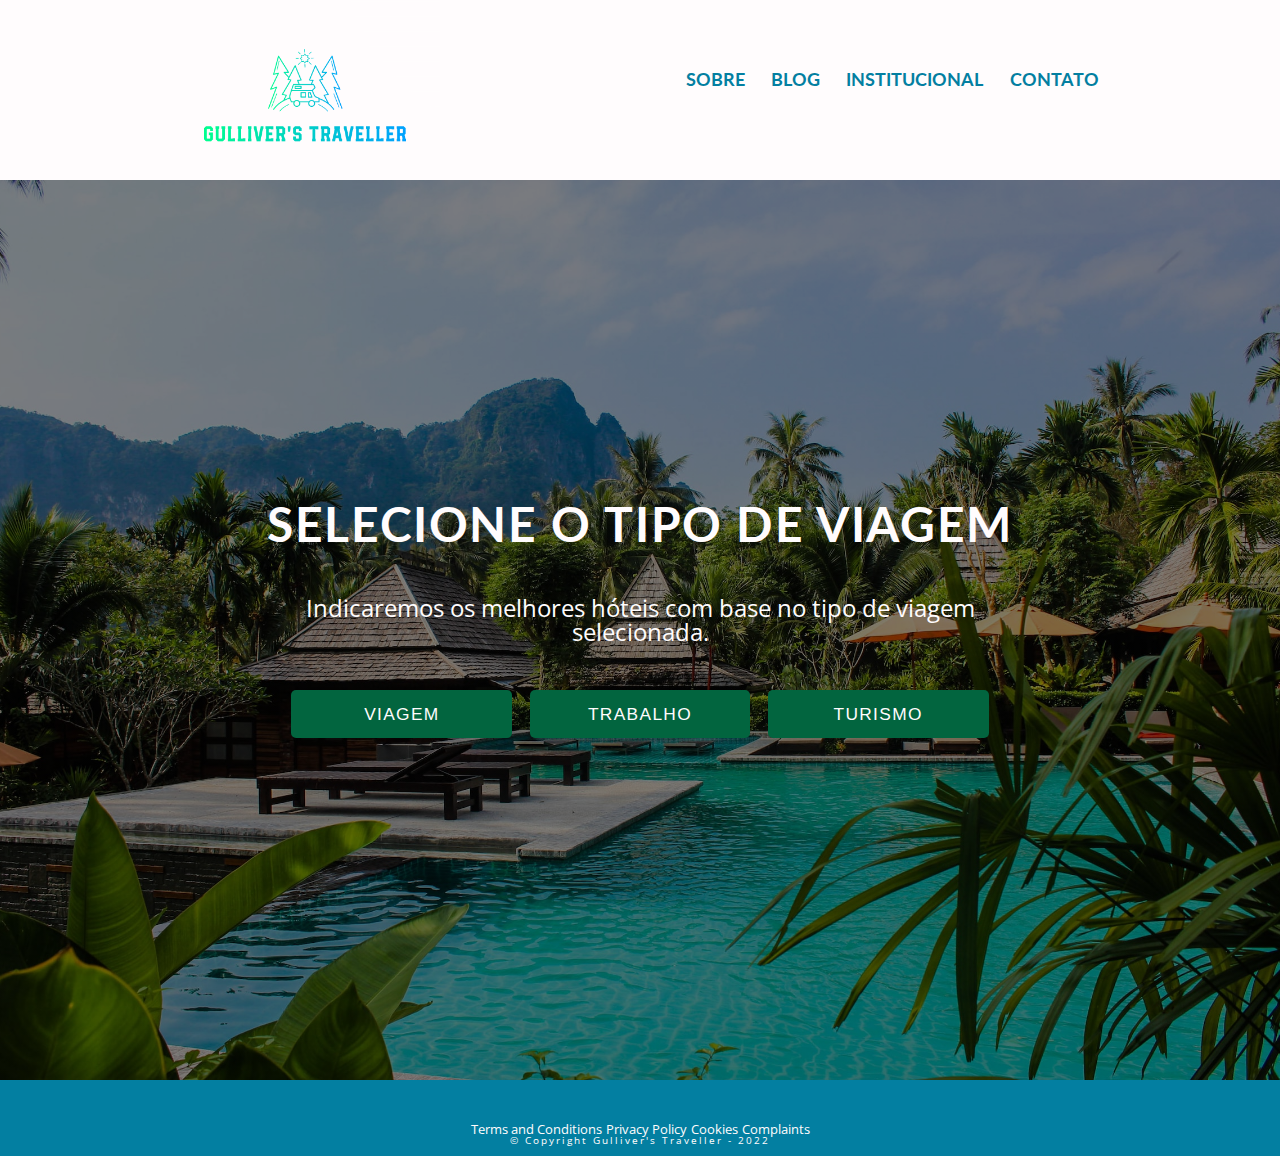
==== index.html @ 8931349a "Outras mudancas no contraste de todas as paginas" ====
<!DOCTYPE html>
<html>
    <head>
        <meta charset="utf-8">
        <meta name="viewport" content="width=device-width initial-scale=1.0">
        <title>Gulliver's Traveller | Hospedagens</title>
        <link href="https://fonts.googleapis.com/css2?family=Montserrat:wght@300;400;700&family=Open+Sans:wght@300;400;700&display=swap" rel="stylesheet">
        <link href="css/reset.css" rel="stylesheet">
        <link href="css/style.css" rel="stylesheet">
    </head>
    
    <body>
        <header class="header container">
            <img src="images/logo.png" alt="Logo do Gulliver's Traveller" class="header_logo">
            <nav class="header_nav">
                <ul>
                    <li class="header_link"><a href="#">Sobre</a></li>
                    <li class="header_link"><a href="#">Blog</a></li>
                    <li class="header_link"><a href="#">Institucional</a></li>
                    <li class="header_link"><a href="#">Contato</a></li>
                </ul>
            </nav>
        </header>

        <main class="principal">
            <section class="travel">
                <h1>Selecione o tipo de viagem</h1>
                <p>Indicaremos os melhores hóteis com base no tipo de viagem selecionada.</p>
                <div class="travel_type">
                    <button><a href="level_two_pages/viagem.html">Viagem</a></button>
                    <button><a href="level_two_pages/trabalho.html">Trabalho</a></button>
                    <button><a href="level_two_pages/turismo.html">Turismo</a></button>
                </div>
            </section>
        </main>

        <footer class="footer">
            <div>
                <a href="#">Terms and Conditions</a>
                <a href="#">Privacy Policy</a>
                <a href="#">Cookies</a>
                <a href="#">Complaints</a>
            </div>
            <p>© Copyright Gulliver's Traveller - 2022</p>
        </footer>

        <div vw class="enabled">
            <div vw-access-button class="active"></div>
            <div vw-plugin-wrapper>
              <div class="vw-plugin-top-wrapper"></div>
            </div>
        </div>
        <script src="https://vlibras.gov.br/app/vlibras-plugin.js"></script>
        <script>new window.VLibras.Widget('https://vlibras.gov.br/app');</script>
        
    </body>
</html>
---- css/style.css ----
@import url('https://fonts.googleapis.com/css2?family=Lato:wght@300&amp;family=Open+Sans+Condensed:wght@300&amp;display=swap');

/*chamar a variavel por var(--nomeVariavel)*/
:root {  
    --branco: #fffcfd;
    --azul: #037FA1;
    --azul-celeste: #0aadf4;
    --verde-agua: #05d0c8; 
    --verde: #05f69a;
    --turquesa: #35d7d5; 
    --amarelo: #E3AD1C;
    --chumbo: rgb(20, 20, 20);
    --verde-contraste: #02653F;
}

body {
    font-family: 'Open Sans', sans-serif;
    background-color: var(--branco);
    width: 100%;
    height: 100vh;

}

.container {
    padding-right: 6%;
    padding-left: 6%;
}

/**------------- HEADER -------------**/
.header {
    color: var(--branco);

    width: 100%;
    height: 20vh;

    box-sizing: border-box;

    display: flex;
    flex-direction: column;
    align-items: center;

    padding-top: 0.5em;
    padding-bottom: 0.5em;
}

.header_logo {
    margin-bottom: 0.5rem;
    max-height: 20vh;
}

.header_nav {
    font-weight: bold;
    text-align: center;
    text-transform: uppercase;
    font-family: 'Lato', sans-serif;
}

.header_link {
    color: var(--azul);
    font-size: 1.1rem;

    display: inline-block;

    margin-right: .7rem;
    margin-bottom: 1.25rem;
    margin-left: .7rem;
}

.header_link:hover {
    color: var(--verde-agua);
    font-weight: bolder;
    transition: 0.5s;
}

/**------------- MAIN -------------**/

.principal {  
    align-items: center;
    background-image: linear-gradient(rgba(0,0,0,0.50),rgba(0,0,0,0.50)), url(../images/imagem-1.jpg);
    background-position: center;
    background-size: cover;
    display: flex;
    justify-content: space-around;
    width: 100%;
    height: 100vh;
}


.principal .travel {
    color: var(--branco);
	text-align: center;
    width: 60%;
}

.travel h1 {
    font-family: 'Lato', sans-serif;
    font-size: 3em;
    font-weight: bold;
    letter-spacing: 0.1rem;
    text-transform: uppercase;
    padding-bottom: 0.5em;
}

.travel p {
    color: var(--branco);
    font-size: 1.5em;
    padding: 1em;
    text-align: center;
}

.travel_type {
    padding: 1em;
}

.travel button {
    border: none;
    background-color: var(--verde-contraste);
    border-radius: 5px;
    cursor: pointer;
    letter-spacing: 0.1em;
    text-transform: capitalize;
    margin: 0.5em;
    padding: 1em;
    width: 30%;
}

.travel button:hover{
    background-color: var(--azul);
    letter-spacing: 0.2em;
    font-weight: bold;
    transition: 0.6s;
}

.travel button a {  
    color: var(--branco);
    font-size: 1.3em;
    text-transform: uppercase;
}

/***------------- FOOTER -------------**/
.footer {
    align-items: center;
    background-color: var(--azul);
    display: flex;
    flex-direction: column;
    height: 4px;
    justify-content: space-around;
    padding-bottom: 2em;
    padding-top: 2.5em;
}
  
.footer a {
    width: 100%;
    text-decoration: none;
    color: var(--branco);
    font-size: 0.8em;
  }
  
  .footer a:hover{
    font-weight: bold;
    text-decoration: underline;
    text-transform: uppercase;
    transition: 0.4s;
  }
  
  .footer p {
    color: var(--branco);
    font-size: 0.6em;
    letter-spacing: 2px;
  }
    
  .footer h3 {
    font-size: 1.8em;
    margin-bottom: 0.5em;
  }


/***------------- MEDIA -------------**/

@media screen and (min-width: 1024px) {
    .container {
        padding-left: calc((100% - 940px)/2);
        padding-right: calc((100% - 940px)/2);
    }
}

@media screen and (min-width: 1024px) {
    .header {
        border: none;
        flex-direction: row;
        justify-content: space-between;
    }
}

@media screen and (min-width: 1024px) {
    .header {
        border: none;
        flex-direction: row;
        justify-content: space-between;
    }
}

@media (min-height: 1024px) {
    .header {
        position: sticky;
    }
  }
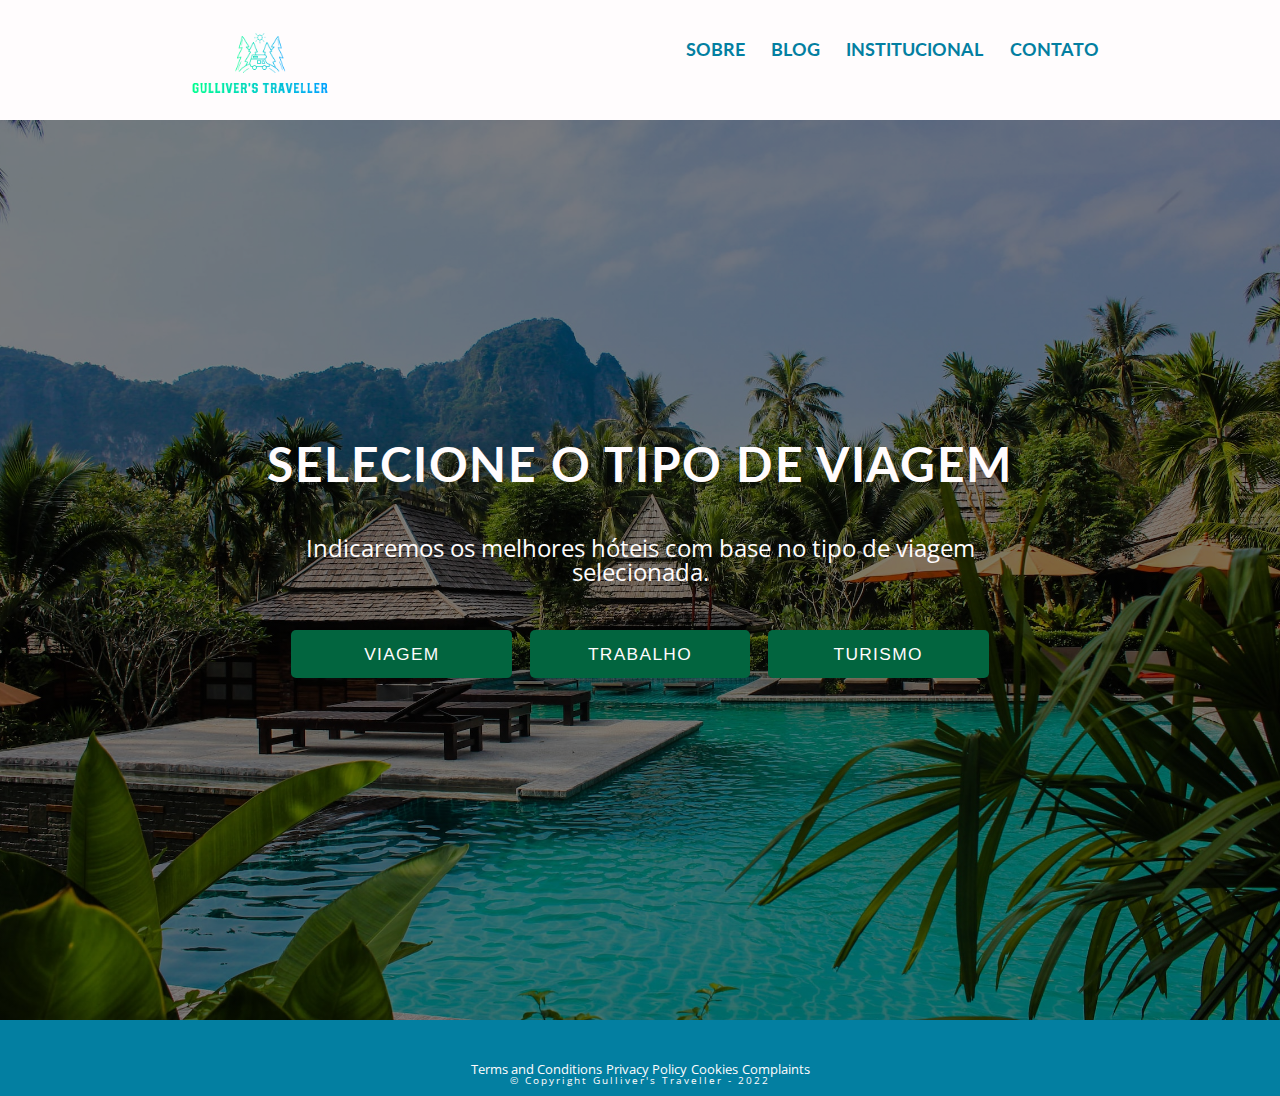
==== commit 1891db53: "Minor changes" ====
--- a/index.html
+++ b/index.html
@@ -6,12 +6,13 @@
         <title>Gulliver's Traveller | Hospedagens</title>
         <link href="https://fonts.googleapis.com/css2?family=Montserrat:wght@300;400;700&family=Open+Sans:wght@300;400;700&display=swap" rel="stylesheet">
         <link href="css/reset.css" rel="stylesheet">
-        <link href="css/style.css" rel="stylesheet">
+        <link href="css/index.css" rel="stylesheet">
     </head>
     
     <body>
+
         <header class="header container">
-            <img src="images/logo.png" alt="Logo do Gulliver's Traveller" class="header_logo">
+            <img src="images/logo-sem-fundo.png" alt="Logo do Gulliver's Traveller" class="header_logo">
             <nav class="header_nav">
                 <ul>
                     <li class="header_link"><a href="#">Sobre</a></li>
@@ -23,6 +24,7 @@
         </header>
 
         <main class="principal">
+
             <section class="travel">
                 <h1>Selecione o tipo de viagem</h1>
                 <p>Indicaremos os melhores hóteis com base no tipo de viagem selecionada.</p>
--- a/css/index.css
+++ b/css/index.css
@@ -0,0 +1,203 @@
+@import url('https://fonts.googleapis.com/css2?family=Lato:wght@300&amp;family=Open+Sans+Condensed:wght@300&amp;display=swap');
+
+/*chamar a variavel por var(--nomeVariavel)*/
+:root {  
+    --branco: #fffcfd;
+    --azul: #037FA1;
+    --azul-celeste: #0aadf4;
+    --verde-agua: #05d0c8; 
+    --verde: #05f69a;
+    --turquesa: #35d7d5; 
+    --amarelo: #E3AD1C;
+    --chumbo: rgb(20, 20, 20);
+    --verde-contraste: #02653F;
+}
+
+.container {
+    padding-right: 6%;
+    padding-left: 6%;
+}
+
+body {
+    font-family: 'Open Sans', sans-serif;
+    background-color: var(--branco);
+    width: 100%;
+    height: 100vh;
+
+}
+
+/**------------- HEADER -------------**/
+.header {
+    align-items: center;
+    color: var(--branco);
+    box-sizing: border-box;
+    display: flex;
+    flex-direction: column;
+    height: 120px;
+    padding-top: 0.5em;
+    padding-bottom: 0.5em;
+    width: 100%;
+}
+
+.header_logo {
+    margin-bottom: 0.5rem;
+    max-height: 120px;
+}
+
+.header_nav {
+    font-weight: bold;
+    text-align: center;
+    text-transform: uppercase;
+    font-family: 'Lato', sans-serif;
+}
+
+.header_link {
+    color: var(--azul);
+    font-size: 1.1rem;
+
+    display: inline-block;
+
+    margin-right: .7rem;
+    margin-bottom: 1.25rem;
+    margin-left: .7rem;
+}
+
+.header_link:hover {
+    color: var(--verde-agua);
+    font-weight: bolder;
+    transition: 0.5s;
+}
+
+/**------------- MAIN -------------**/
+
+.principal {  
+    align-items: center;
+    background-image: linear-gradient(rgba(0,0,0,0.50),rgba(0,0,0,0.50)), url(../images/imagem-1.jpg);
+    background-position: center;
+    background-size: cover;
+    display: flex;
+    justify-content: space-around;
+    width: 100%;
+    height: 100vh;
+}
+
+
+.principal .travel {
+    color: var(--branco);
+	text-align: center;
+    width: 60%;
+}
+
+.travel h1 {
+    font-family: 'Lato', sans-serif;
+    font-size: 3em;
+    font-weight: bold;
+    letter-spacing: 0.1rem;
+    text-transform: uppercase;
+    padding-bottom: 0.5em;
+}
+
+.travel p {
+    color: var(--branco);
+    font-size: 1.5em;
+    padding: 1em;
+    text-align: center;
+}
+
+.travel_type {
+    padding: 1em;
+}
+
+.travel button {
+    border: none;
+    background-color: var(--verde-contraste);
+    border-radius: 5px;
+    cursor: pointer;
+    letter-spacing: 0.1em;
+    text-transform: capitalize;
+    margin: 0.5em;
+    padding: 1em;
+    width: 30%;
+}
+
+.travel button:hover{
+    background-color: var(--azul);
+    letter-spacing: 0.2em;
+    font-weight: bold;
+    transition: 0.6s;
+}
+
+.travel button a {  
+    color: var(--branco);
+    font-size: 1.3em;
+    text-transform: uppercase;
+}
+
+/***------------- FOOTER -------------**/
+.footer {
+    align-items: center;
+    background-color: var(--azul);
+    display: flex;
+    flex-direction: column;
+    height: 4px;
+    justify-content: space-around;
+    padding-bottom: 2em;
+    padding-top: 2.5em;
+}
+  
+.footer a {
+    width: 100%;
+    text-decoration: none;
+    color: var(--branco);
+    font-size: 0.8em;
+  }
+  
+  .footer a:hover{
+    font-weight: bold;
+    text-decoration: underline;
+    text-transform: uppercase;
+    transition: 0.4s;
+  }
+  
+  .footer p {
+    color: var(--branco);
+    font-size: 0.6em;
+    letter-spacing: 2px;
+  }
+    
+  .footer h3 {
+    font-size: 1.8em;
+    margin-bottom: 0.5em;
+  }
+
+
+/***------------- MEDIA -------------**/
+
+@media screen and (min-width: 1024px) {
+    .container {
+        padding-left: calc((100% - 940px)/2);
+        padding-right: calc((100% - 940px)/2);
+    }
+}
+
+@media screen and (min-width: 1024px) {
+    .header {
+        border: none;
+        flex-direction: row;
+        justify-content: space-between;
+    }
+}
+
+@media screen and (min-width: 1024px) {
+    .header {
+        border: none;
+        flex-direction: row;
+        justify-content: space-between;
+    }
+}
+
+@media (min-height: 1024px) {
+    .header {
+        position: sticky;
+    }
+  }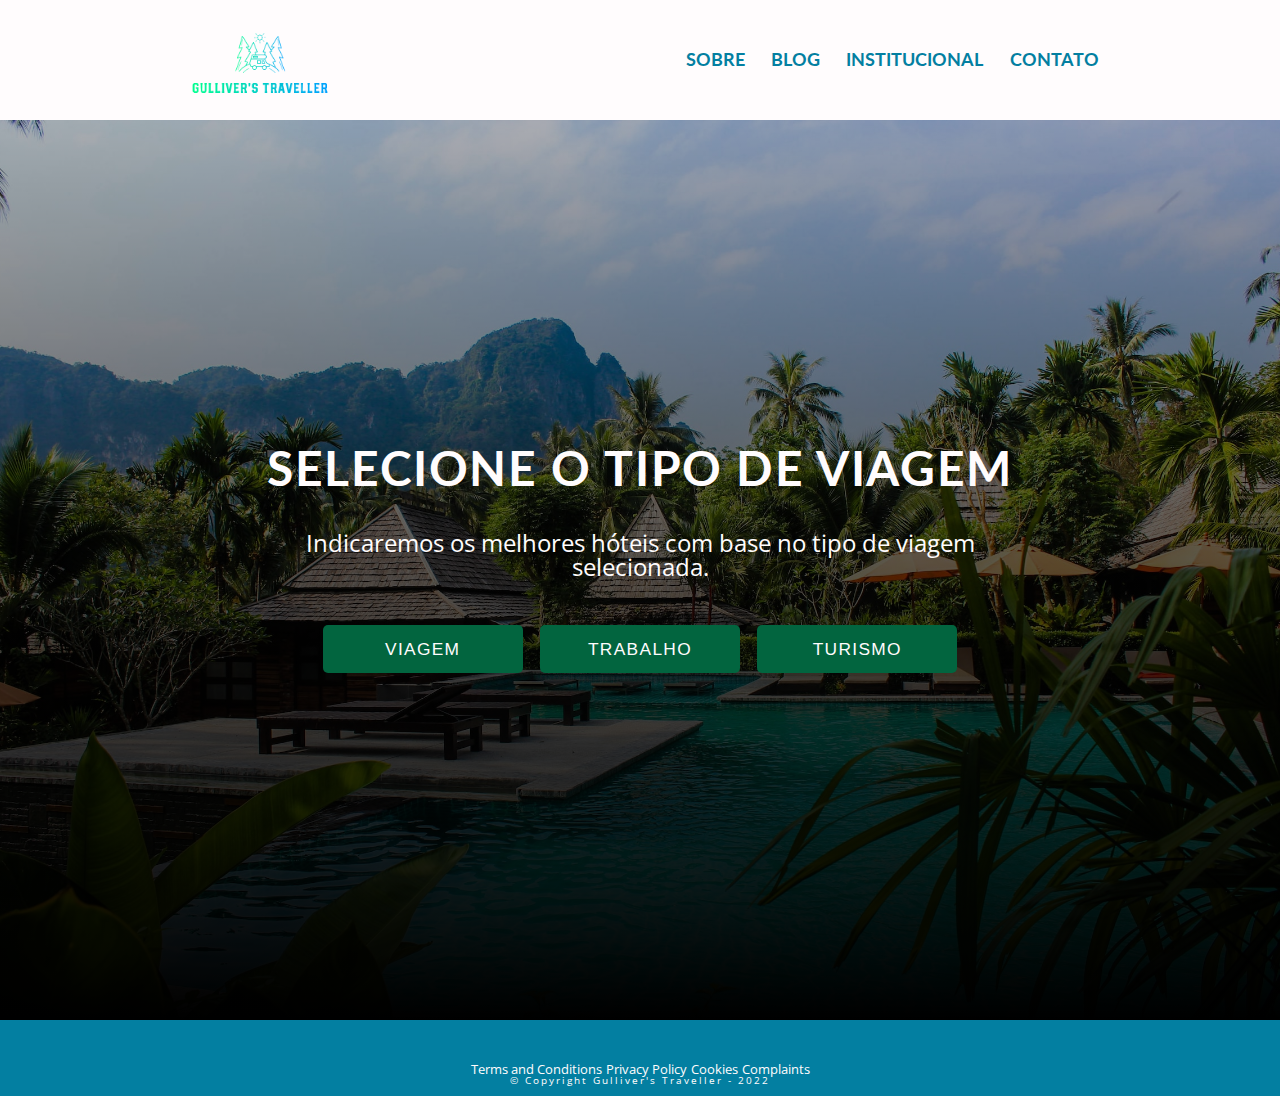
==== commit 7f266e4b: "Mudancas pequenas para responsividade na tela principal" ====
--- a/index.html
+++ b/index.html
@@ -24,7 +24,6 @@
         </header>
 
         <main class="principal">
-
             <section class="travel">
                 <h1>Selecione o tipo de viagem</h1>
                 <p>Indicaremos os melhores hóteis com base no tipo de viagem selecionada.</p>
--- a/css/index.css
+++ b/css/index.css
@@ -5,11 +5,10 @@
     --branco: #fffcfd;
     --azul: #037FA1;
     --azul-celeste: #0aadf4;
-    --verde-agua: #05d0c8; 
+    --verde-agua: #05d0c8;
     --verde: #05f69a;
-    --turquesa: #35d7d5; 
-    --amarelo: #E3AD1C;
-    --chumbo: rgb(20, 20, 20);
+    --turquesa: #35d7d5;
+    --chumbo:  rgb(20, 20, 20);
     --verde-contraste: #02653F;
 }
 
@@ -34,8 +33,6 @@
     display: flex;
     flex-direction: column;
     height: 120px;
-    padding-top: 0.5em;
-    padding-bottom: 0.5em;
     width: 100%;
 }
 
@@ -54,11 +51,8 @@
 .header_link {
     color: var(--azul);
     font-size: 1.1rem;
-
     display: inline-block;
-
     margin-right: .7rem;
-    margin-bottom: 1.25rem;
     margin-left: .7rem;
 }
 
@@ -69,21 +63,20 @@
 }
 
 /**------------- MAIN -------------**/
-
 .principal {  
     align-items: center;
-    background-image: linear-gradient(rgba(0,0,0,0.50),rgba(0,0,0,0.50)), url(../images/imagem-1.jpg);
+    background-image: linear-gradient(to bottom, rgba(0, 0, 0, 0.3), rgba(0, 0, 0, 1)), url(../images/index-main.jpg);
     background-position: center;
     background-size: cover;
     display: flex;
     justify-content: space-around;
-    width: 100%;
+    width: 100vw;
     height: 100vh;
 }
 
-
 .principal .travel {
     color: var(--branco);
+    font-size: 16px;
 	text-align: center;
     width: 60%;
 }
@@ -94,7 +87,7 @@
     font-weight: bold;
     letter-spacing: 0.1rem;
     text-transform: uppercase;
-    padding-bottom: 0.5em;
+    padding-bottom: 0.3em;
 }
 
 .travel p {
@@ -109,15 +102,15 @@
 }
 
 .travel button {
+    background-color: var(--verde-contraste);
     border: none;
-    background-color: var(--verde-contraste);
     border-radius: 5px;
     cursor: pointer;
     letter-spacing: 0.1em;
+    margin: 0.5em;
     text-transform: capitalize;
-    margin: 0.5em;
     padding: 1em;
-    width: 30%;
+    width: 200px;
 }
 
 .travel button:hover{
@@ -170,7 +163,6 @@
     margin-bottom: 0.5em;
   }
 
-
 /***------------- MEDIA -------------**/
 
 @media screen and (min-width: 1024px) {
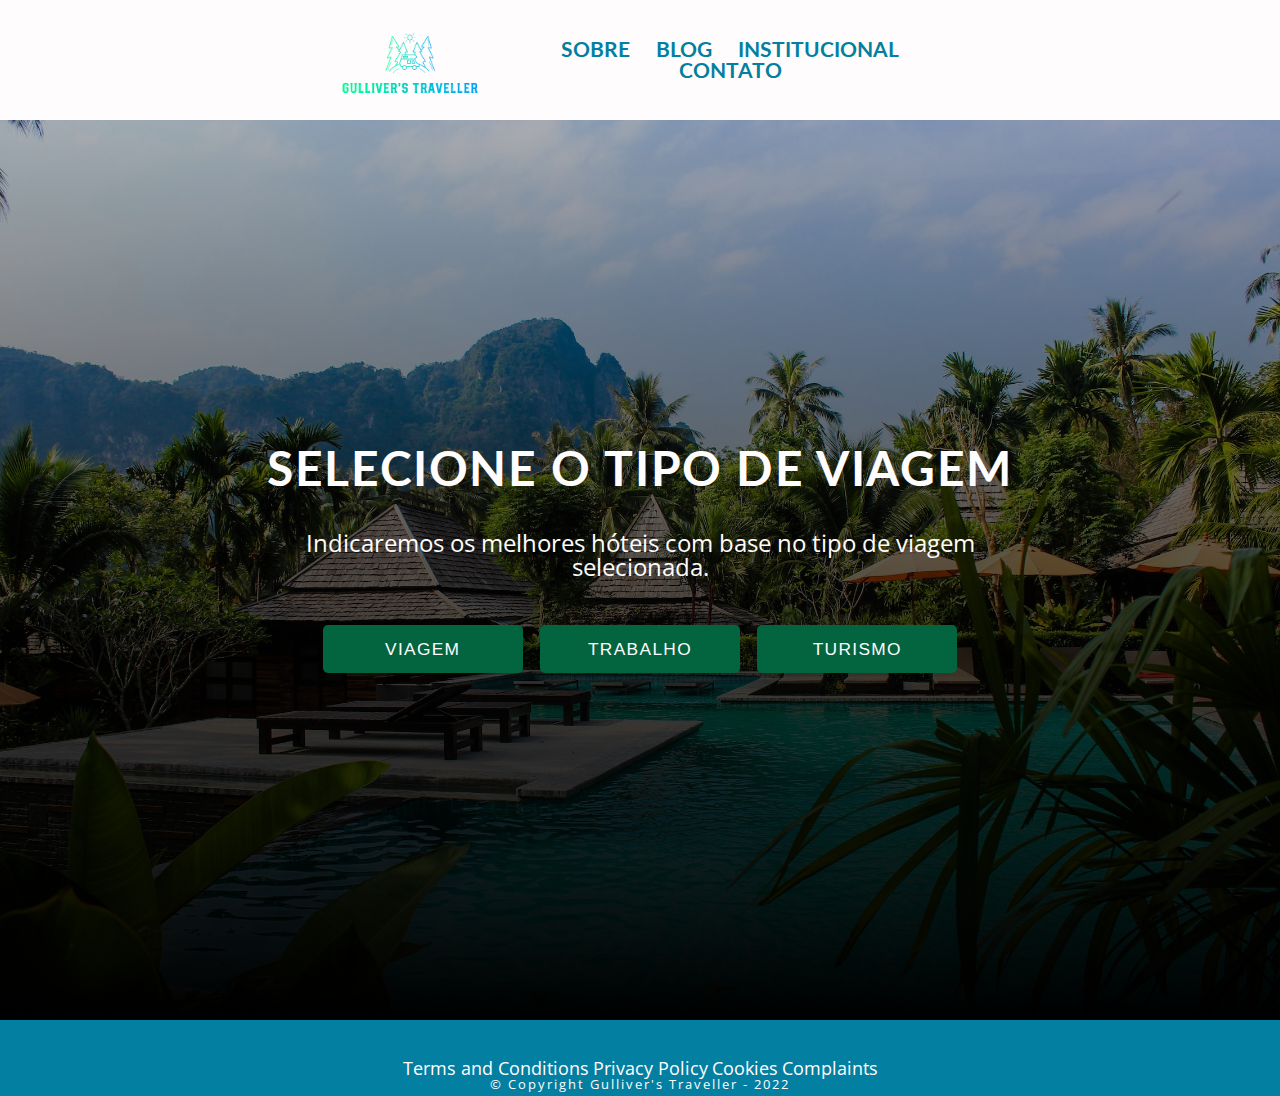
==== commit c53c0d9d: "Mudancas para responsividade" ====
--- a/index.html
+++ b/index.html
@@ -11,7 +11,7 @@
     
     <body>
 
-        <header class="header container">
+        <header class="header">
             <img src="images/logo-sem-fundo.png" alt="Logo do Gulliver's Traveller" class="header_logo">
             <nav class="header_nav">
                 <ul>
--- a/css/index.css
+++ b/css/index.css
@@ -12,46 +12,45 @@
     --verde-contraste: #02653F;
 }
 
-.container {
-    padding-right: 6%;
-    padding-left: 6%;
-}
-
 body {
     font-family: 'Open Sans', sans-serif;
     background-color: var(--branco);
+    height: 100vh;
     width: 100%;
-    height: 100vh;
-
 }
 
 /**------------- HEADER -------------**/
 .header {
     align-items: center;
     color: var(--branco);
+    border: none;
     box-sizing: border-box;
     display: flex;
-    flex-direction: column;
+    flex-direction: row;
+    font-size: 16px;
     height: 120px;
+    justify-content: space-between;
+    padding-left: 25%;
+    padding-right: 25%;
     width: 100%;
 }
 
 .header_logo {
     margin-bottom: 0.5rem;
-    max-height: 120px;
+    height: 120px;
 }
 
 .header_nav {
+    font-family: 'Lato', sans-serif;
     font-weight: bold;
     text-align: center;
     text-transform: uppercase;
-    font-family: 'Lato', sans-serif;
 }
 
 .header_link {
     color: var(--azul);
-    font-size: 1.1rem;
     display: inline-block;
+    font-size: 1.3rem;
     margin-right: .7rem;
     margin-left: .7rem;
 }
@@ -69,9 +68,9 @@
     background-position: center;
     background-size: cover;
     display: flex;
+    height: 100vh;
     justify-content: space-around;
-    width: 100vw;
-    height: 100vh;
+    width: 100%;
 }
 
 .principal .travel {
@@ -131,7 +130,9 @@
     align-items: center;
     background-color: var(--azul);
     display: flex;
+    color: var(--branco);
     flex-direction: column;
+    font-size: 16px;
     height: 4px;
     justify-content: space-around;
     padding-bottom: 2em;
@@ -139,57 +140,31 @@
 }
   
 .footer a {
-    width: 100%;
+    font-size: 1.1em;
     text-decoration: none;
-    color: var(--branco);
-    font-size: 0.8em;
-  }
-  
-  .footer a:hover{
+}
+
+.footer a:hover{
     font-weight: bold;
     text-decoration: underline;
     text-transform: uppercase;
     transition: 0.4s;
-  }
-  
-  .footer p {
-    color: var(--branco);
-    font-size: 0.6em;
+}
+
+.footer p {
+    font-size: 0.8em;
     letter-spacing: 2px;
-  }
-    
-  .footer h3 {
-    font-size: 1.8em;
     margin-bottom: 0.5em;
-  }
+}
 
 /***------------- MEDIA -------------**/
-
-@media screen and (min-width: 1024px) {
-    .container {
-        padding-left: calc((100% - 940px)/2);
-        padding-right: calc((100% - 940px)/2);
-    }
-}
-
-@media screen and (min-width: 1024px) {
+@media screen and (max-width: 940px) {
     .header {
+        align-items: left;
         border: none;
         flex-direction: row;
         justify-content: space-between;
+        /* padding-left: 0em;
+        padding-right: -4em; */
     }
-}
-
-@media screen and (min-width: 1024px) {
-    .header {
-        border: none;
-        flex-direction: row;
-        justify-content: space-between;
-    }
-}
-
-@media (min-height: 1024px) {
-    .header {
-        position: sticky;
-    }
-  }+}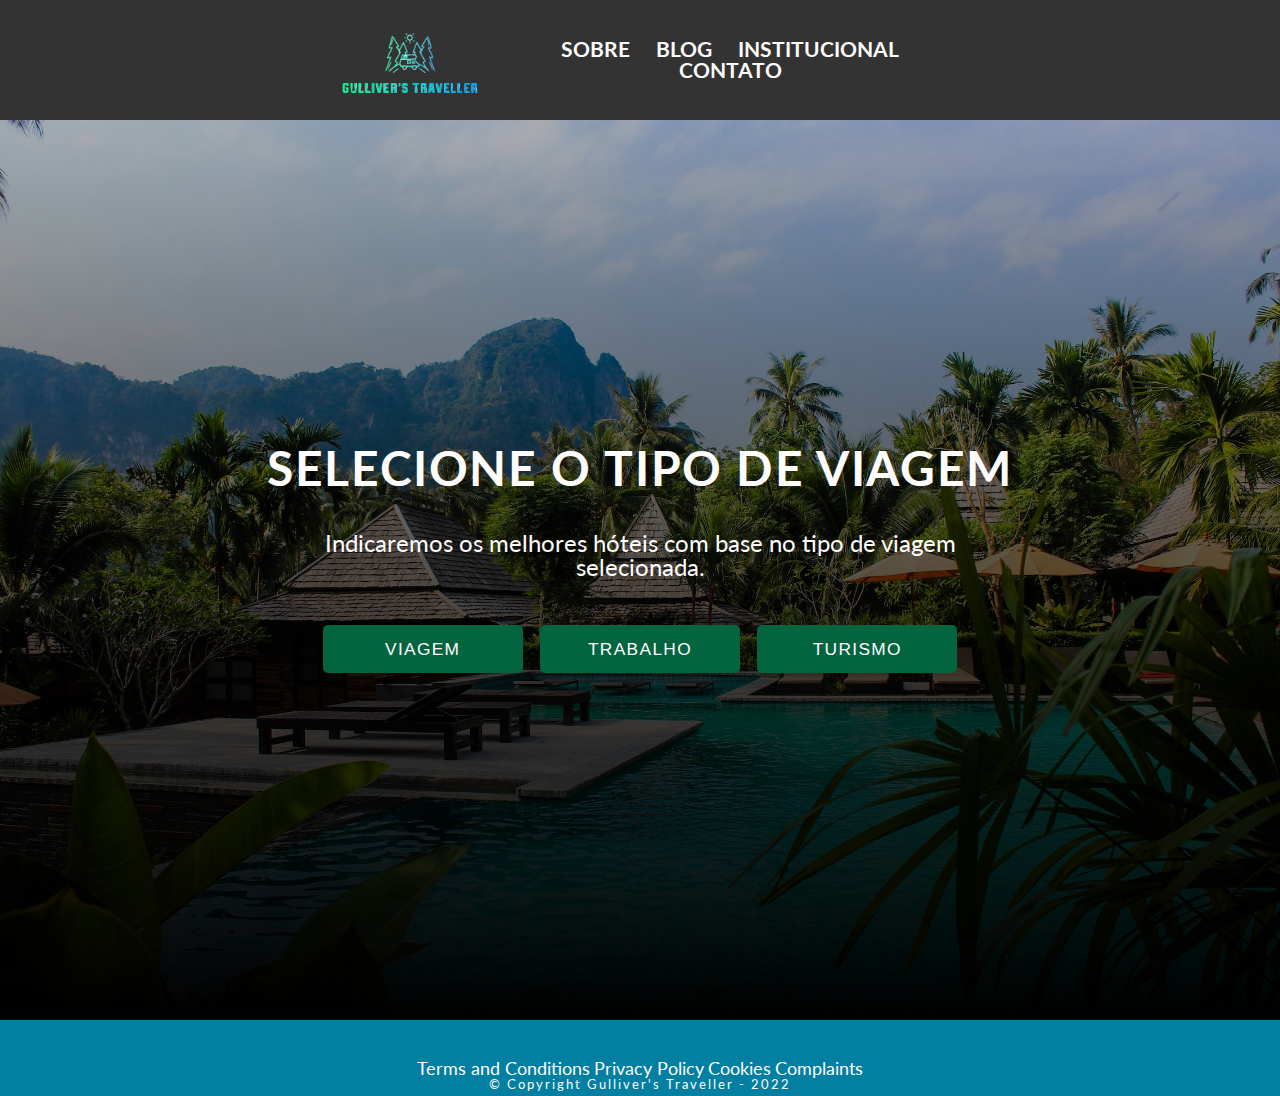
==== commit c4f26775: "Respon header" ====
--- a/index.html
+++ b/index.html
@@ -12,8 +12,11 @@
     <body>
 
         <header class="header">
-            <img src="images/logo-sem-fundo.png" alt="Logo do Gulliver's Traveller" class="header_logo">
+
+            <img src="images/logo-sem-fundo.png" alt="Logo Gulliver's Traveller" class="header_logo">
+
             <nav class="header_nav">
+
                 <ul>
                     <li class="header_link"><a href="#">Sobre</a></li>
                     <li class="header_link"><a href="#">Blog</a></li>
@@ -21,6 +24,7 @@
                     <li class="header_link"><a href="#">Contato</a></li>
                 </ul>
             </nav>
+
         </header>
 
         <main class="principal">
--- a/css/index.css
+++ b/css/index.css
@@ -5,24 +5,24 @@
     --branco: #fffcfd;
     --azul: #037FA1;
     --azul-celeste: #0aadf4;
+    --chumbo:  #333333;
     --verde-agua: #05d0c8;
     --verde: #05f69a;
     --turquesa: #35d7d5;
-    --chumbo:  rgb(20, 20, 20);
     --verde-contraste: #02653F;
 }
 
 body {
-    font-family: 'Open Sans', sans-serif;
+    font-family: 'Lato', sans-serif;
     background-color: var(--branco);
     height: 100vh;
-    width: 100%;
+    width: 100vw;
 }
 
 /**------------- HEADER -------------**/
 .header {
     align-items: center;
-    color: var(--branco);
+    background-color: var(--chumbo);
     border: none;
     box-sizing: border-box;
     display: flex;
@@ -48,7 +48,7 @@
 }
 
 .header_link {
-    color: var(--azul);
+    color: var(--branco);
     display: inline-block;
     font-size: 1.3rem;
     margin-right: .7rem;
@@ -56,7 +56,7 @@
 }
 
 .header_link:hover {
-    color: var(--verde-agua);
+    color: var(--azul);
     font-weight: bolder;
     transition: 0.5s;
 }
@@ -81,7 +81,6 @@
 }
 
 .travel h1 {
-    font-family: 'Lato', sans-serif;
     font-size: 3em;
     font-weight: bold;
     letter-spacing: 0.1rem;
@@ -158,13 +157,61 @@
 }
 
 /***------------- MEDIA -------------**/
-@media screen and (max-width: 940px) {
+@media screen and (max-width: 600px) {
     .header {
-        align-items: left;
-        border: none;
-        flex-direction: row;
-        justify-content: space-between;
-        /* padding-left: 0em;
-        padding-right: -4em; */
-    }
+        height: 110px;
+        padding-left: 6%;
+        padding-right: 6%;
+    }
+
+    .header_logo {
+        height: 110px;
+    }
+
+    .header_link {
+        display: grid;
+        font-size: 1em;
+    }
+
+    .travel h1 {
+        font-size: 2em;
+        letter-spacing: 0.1em;
+        padding-bottom: 0.2em;
+    }
+    
+}
+
+@media screen and (max-width: 300px) {
+    .header {
+        height: 90px;
+    }
+
+    .header_link {
+        display: grid;
+        font-size: 0.9em;
+        margin-right: 0em;
+        margin-left: 0em;
+    }
+
+    .header_logo {
+        height: 90px;
+    }
+
+    .travel h1 {
+        font-size: 2em;
+        letter-spacing: 0.1em;
+        padding-top: 1em;
+    }
+
+    .travel button {
+        letter-spacing: 0.1em;
+        margin: 0.5em;
+        padding: 1em;
+        width: 150px;
+    }
+
+    .travel button a {
+        font-size: 1em;
+    }
+    
 }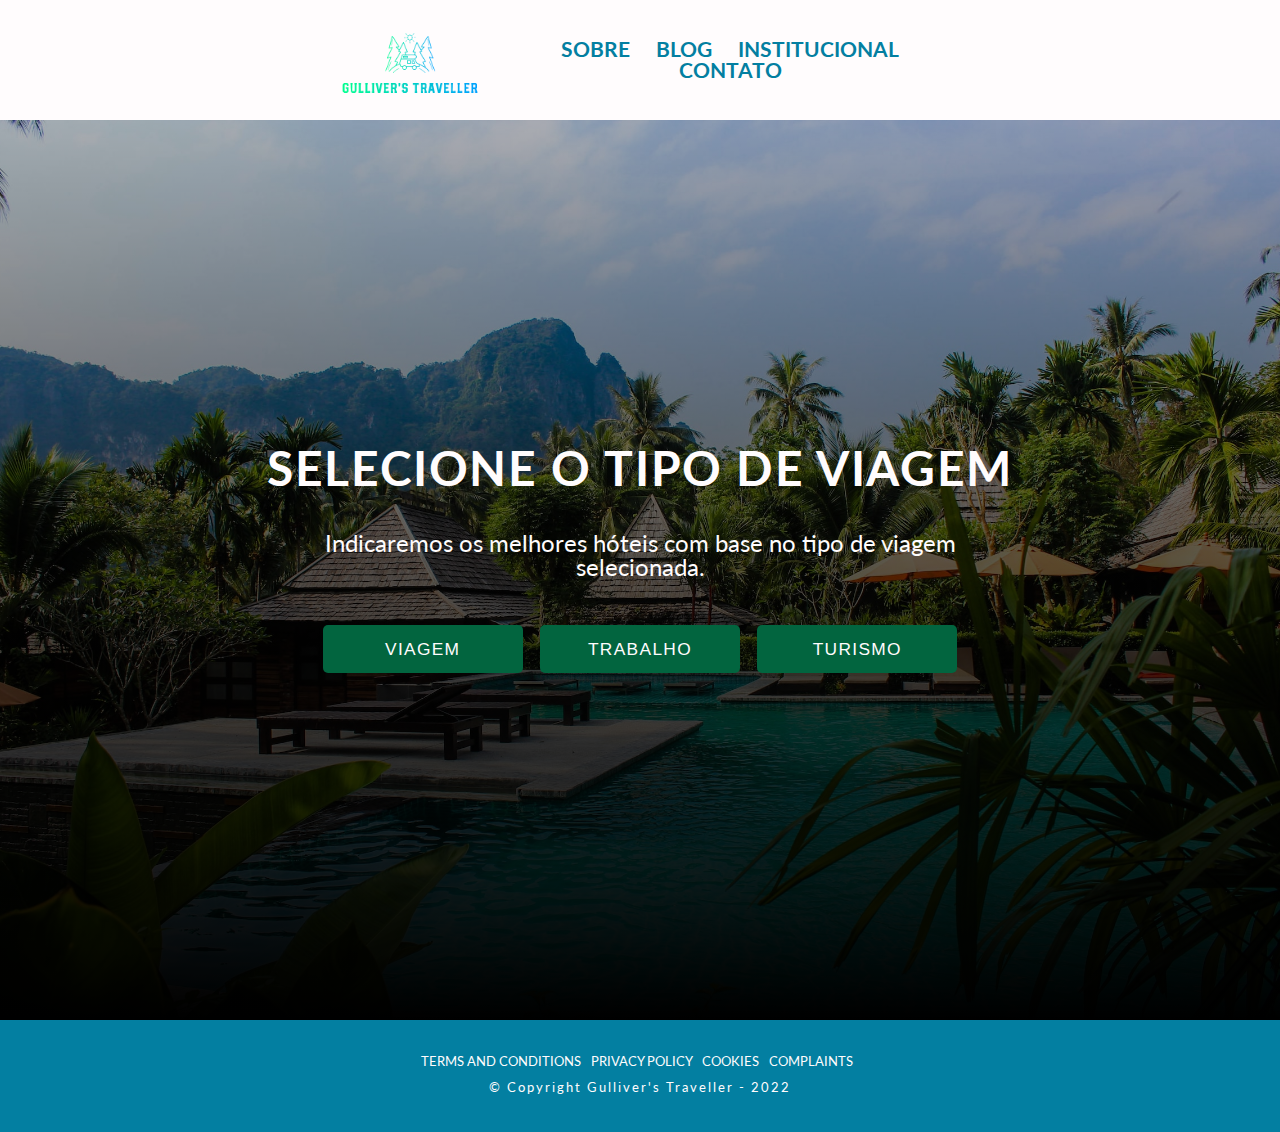
==== commit e3598cf0: "Atualização Level 2 + CSS Footer" ====
--- a/index.html
+++ b/index.html
@@ -12,11 +12,8 @@
     <body>
 
         <header class="header">
-
-            <img src="images/logo-sem-fundo.png" alt="Logo Gulliver's Traveller" class="header_logo">
-
+            <img src="images/logo-sem-fundo.png" alt="Logo do Gulliver's Traveller" class="header_logo">
             <nav class="header_nav">
-
                 <ul>
                     <li class="header_link"><a href="#">Sobre</a></li>
                     <li class="header_link"><a href="#">Blog</a></li>
@@ -24,7 +21,6 @@
                     <li class="header_link"><a href="#">Contato</a></li>
                 </ul>
             </nav>
-
         </header>
 
         <main class="principal">
@@ -40,14 +36,17 @@
         </main>
 
         <footer class="footer">
-            <div>
-                <a href="#">Terms and Conditions</a>
+            <div class="footer_policy">
+                <a href="#">Terms and Conditions</a> 
                 <a href="#">Privacy Policy</a>
                 <a href="#">Cookies</a>
                 <a href="#">Complaints</a>
             </div>
-            <p>© Copyright Gulliver's Traveller - 2022</p>
-        </footer>
+    
+            <div>
+                <p>© Copyright Gulliver's Traveller - 2022</p>
+            </div>
+        </footer> 
 
         <div vw class="enabled">
             <div vw-access-button class="active"></div>
--- a/css/index.css
+++ b/css/index.css
@@ -5,10 +5,10 @@
     --branco: #fffcfd;
     --azul: #037FA1;
     --azul-celeste: #0aadf4;
-    --chumbo:  #333333;
     --verde-agua: #05d0c8;
     --verde: #05f69a;
     --turquesa: #35d7d5;
+    --chumbo:  rgb(20, 20, 20);
     --verde-contraste: #02653F;
 }
 
@@ -22,7 +22,7 @@
 /**------------- HEADER -------------**/
 .header {
     align-items: center;
-    background-color: var(--chumbo);
+    color: var(--branco);
     border: none;
     box-sizing: border-box;
     display: flex;
@@ -48,7 +48,7 @@
 }
 
 .header_link {
-    color: var(--branco);
+    color: var(--azul);
     display: inline-block;
     font-size: 1.3rem;
     margin-right: .7rem;
@@ -56,7 +56,7 @@
 }
 
 .header_link:hover {
-    color: var(--azul);
+    color: var(--verde-agua);
     font-weight: bolder;
     transition: 0.5s;
 }
@@ -125,36 +125,45 @@
 }
 
 /***------------- FOOTER -------------**/
+
 .footer {
-    align-items: center;
     background-color: var(--azul);
-    display: flex;
-    color: var(--branco);
-    flex-direction: column;
-    font-size: 16px;
-    height: 4px;
+    color: var(--branco);
+    
+    text-align: center;
+    display: block;
+    padding: 1em;
+    gap: 3em;
+    margin: auto;
+  
+    padding: 2em;
+  }
+  
+  .footer a {
+    font-size: 0.8em;
+    text-transform: uppercase;
     justify-content: space-around;
-    padding-bottom: 2em;
-    padding-top: 2.5em;
-}
-  
-.footer a {
-    font-size: 1.1em;
-    text-decoration: none;
-}
-
-.footer a:hover{
+  }
+  
+  .footer a:hover{
     font-weight: bold;
     text-decoration: underline;
-    text-transform: uppercase;
     transition: 0.4s;
-}
-
-.footer p {
+  }
+  
+  .footer a:after {
+    content: ' \00A0';
+  }
+  
+  .footer p {
+    align-self: center;
     font-size: 0.8em;
     letter-spacing: 2px;
+    margin-top: 1em;
     margin-bottom: 0.5em;
-}
+  }
+    
+    
 
 /***------------- MEDIA -------------**/
 @media screen and (max-width: 600px) {
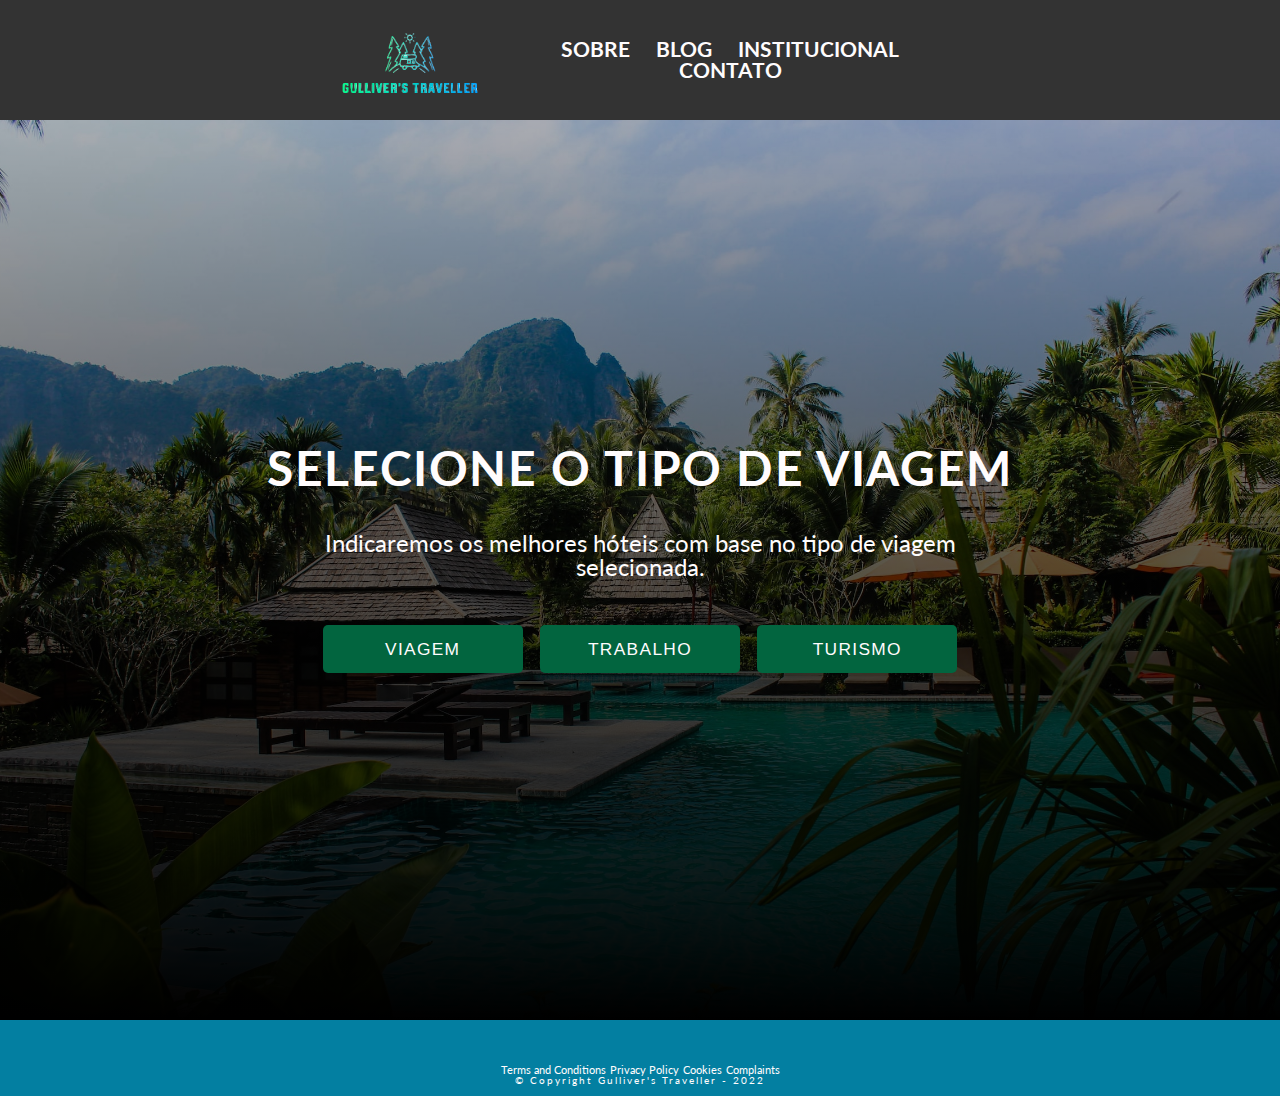
==== commit 7a05a487: "Merge pull request #6 from rogerioguicampos/roger" ====
--- a/index.html
+++ b/index.html
@@ -12,8 +12,11 @@
     <body>
 
         <header class="header">
-            <img src="images/logo-sem-fundo.png" alt="Logo do Gulliver's Traveller" class="header_logo">
+
+            <img src="images/logo-sem-fundo.png" alt="Logo Gulliver's Traveller" class="header_logo">
+
             <nav class="header_nav">
+
                 <ul>
                     <li class="header_link"><a href="#">Sobre</a></li>
                     <li class="header_link"><a href="#">Blog</a></li>
@@ -21,6 +24,7 @@
                     <li class="header_link"><a href="#">Contato</a></li>
                 </ul>
             </nav>
+
         </header>
 
         <main class="principal">
@@ -36,17 +40,14 @@
         </main>
 
         <footer class="footer">
-            <div class="footer_policy">
-                <a href="#">Terms and Conditions</a> 
+            <div>
+                <a href="#">Terms and Conditions</a>
                 <a href="#">Privacy Policy</a>
                 <a href="#">Cookies</a>
                 <a href="#">Complaints</a>
             </div>
-    
-            <div>
-                <p>© Copyright Gulliver's Traveller - 2022</p>
-            </div>
-        </footer> 
+            <p>© Copyright Gulliver's Traveller - 2022</p>
+        </footer>
 
         <div vw class="enabled">
             <div vw-access-button class="active"></div>
--- a/css/index.css
+++ b/css/index.css
@@ -5,10 +5,10 @@
     --branco: #fffcfd;
     --azul: #037FA1;
     --azul-celeste: #0aadf4;
+    --chumbo:  #333333;
     --verde-agua: #05d0c8;
     --verde: #05f69a;
     --turquesa: #35d7d5;
-    --chumbo:  rgb(20, 20, 20);
     --verde-contraste: #02653F;
 }
 
@@ -22,7 +22,7 @@
 /**------------- HEADER -------------**/
 .header {
     align-items: center;
-    color: var(--branco);
+    background-color: var(--chumbo);
     border: none;
     box-sizing: border-box;
     display: flex;
@@ -48,7 +48,7 @@
 }
 
 .header_link {
-    color: var(--azul);
+    color: var(--branco);
     display: inline-block;
     font-size: 1.3rem;
     margin-right: .7rem;
@@ -56,7 +56,7 @@
 }
 
 .header_link:hover {
-    color: var(--verde-agua);
+    color: var(--azul);
     font-weight: bolder;
     transition: 0.5s;
 }
@@ -125,45 +125,37 @@
 }
 
 /***------------- FOOTER -------------**/
-
 .footer {
+    align-items: center;
     background-color: var(--azul);
-    color: var(--branco);
-    
-    text-align: center;
-    display: block;
-    padding: 1em;
-    gap: 3em;
-    margin: auto;
+    display: flex;
+    flex-direction: column;
+    height: 4px;
+    justify-content: space-around;
+    padding-bottom: 2em;
+    padding-top: 2.5em;
+    width: 100%;
+}
   
-    padding: 2em;
-  }
-  
-  .footer a {
-    font-size: 0.8em;
-    text-transform: uppercase;
-    justify-content: space-around;
+.footer a {
+    color: var(--branco);
+    font-size: 0.7em;
+    width: 100%;
+    text-decoration: none;
   }
   
   .footer a:hover{
     font-weight: bold;
     text-decoration: underline;
+    text-transform: uppercase;
     transition: 0.4s;
   }
   
-  .footer a:after {
-    content: ' \00A0';
+  .footer p {
+    color: var(--branco);
+    font-size: 0.6em;
+    letter-spacing: 2px;
   }
-  
-  .footer p {
-    align-self: center;
-    font-size: 0.8em;
-    letter-spacing: 2px;
-    margin-top: 1em;
-    margin-bottom: 0.5em;
-  }
-    
-    
 
 /***------------- MEDIA -------------**/
 @media screen and (max-width: 600px) {
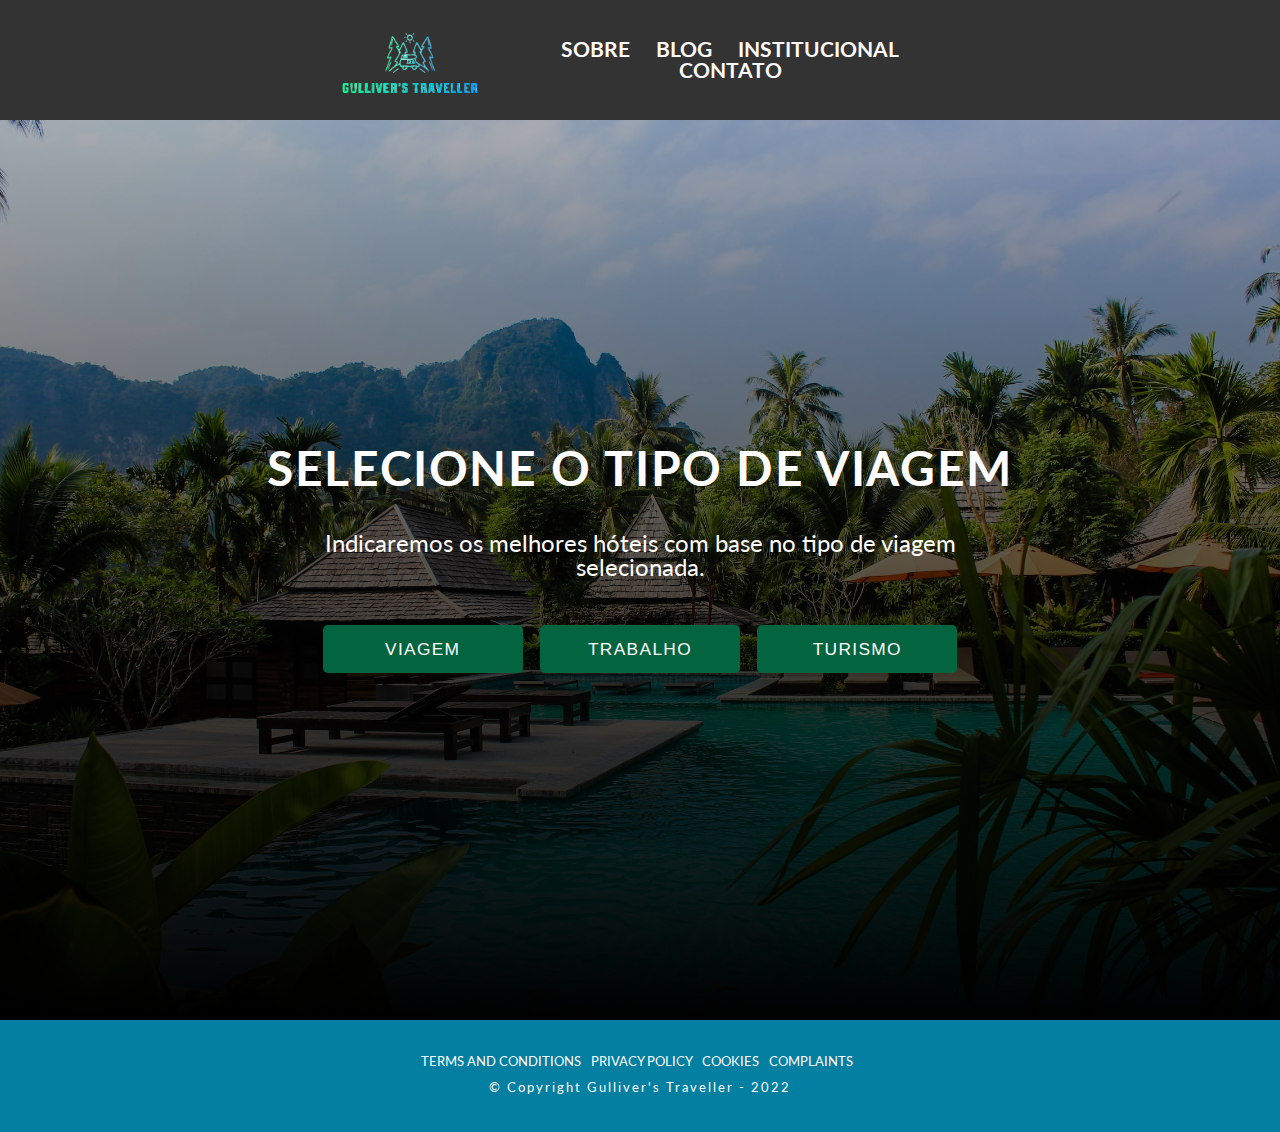
==== commit d8601ce3: "Merge branch 'main' into ana" ====
--- a/index.html
+++ b/index.html
@@ -40,14 +40,17 @@
         </main>
 
         <footer class="footer">
-            <div>
-                <a href="#">Terms and Conditions</a>
+            <div class="footer_policy">
+                <a href="#">Terms and Conditions</a> 
                 <a href="#">Privacy Policy</a>
                 <a href="#">Cookies</a>
                 <a href="#">Complaints</a>
             </div>
-            <p>© Copyright Gulliver's Traveller - 2022</p>
-        </footer>
+    
+            <div>
+                <p>© Copyright Gulliver's Traveller - 2022</p>
+            </div>
+        </footer> 
 
         <div vw class="enabled">
             <div vw-access-button class="active"></div>
--- a/css/index.css
+++ b/css/index.css
@@ -125,36 +125,40 @@
 }
 
 /***------------- FOOTER -------------**/
+
 .footer {
-    align-items: center;
     background-color: var(--azul);
-    display: flex;
-    flex-direction: column;
-    height: 4px;
+    color: var(--branco);
+    text-align: center;
+    display: block;
+    padding: 1em;
+    gap: 3em;
+    margin: auto;
+    padding: 2em;
+  }
+  
+  .footer a {
+    font-size: 0.8em;
+    text-transform: uppercase;
     justify-content: space-around;
-    padding-bottom: 2em;
-    padding-top: 2.5em;
-    width: 100%;
-}
+  }
+ 
+  .footer a:hover{
+    font-weight: bold;
+    text-decoration: underline;
+    transition: 0.4s;
+  }
   
-.footer a {
-    color: var(--branco);
-    font-size: 0.7em;
-    width: 100%;
-    text-decoration: none;
-  }
-  
-  .footer a:hover{
-    font-weight: bold;
-    text-decoration: underline;
-    text-transform: uppercase;
-    transition: 0.4s;
+  .footer a:after {
+    content: ' \00A0';
   }
   
   .footer p {
-    color: var(--branco);
-    font-size: 0.6em;
+    align-self: center;
+    font-size: 0.8em;
     letter-spacing: 2px;
+    margin-top: 1em;
+    margin-bottom: 0.5em;
   }
 
 /***------------- MEDIA -------------**/
